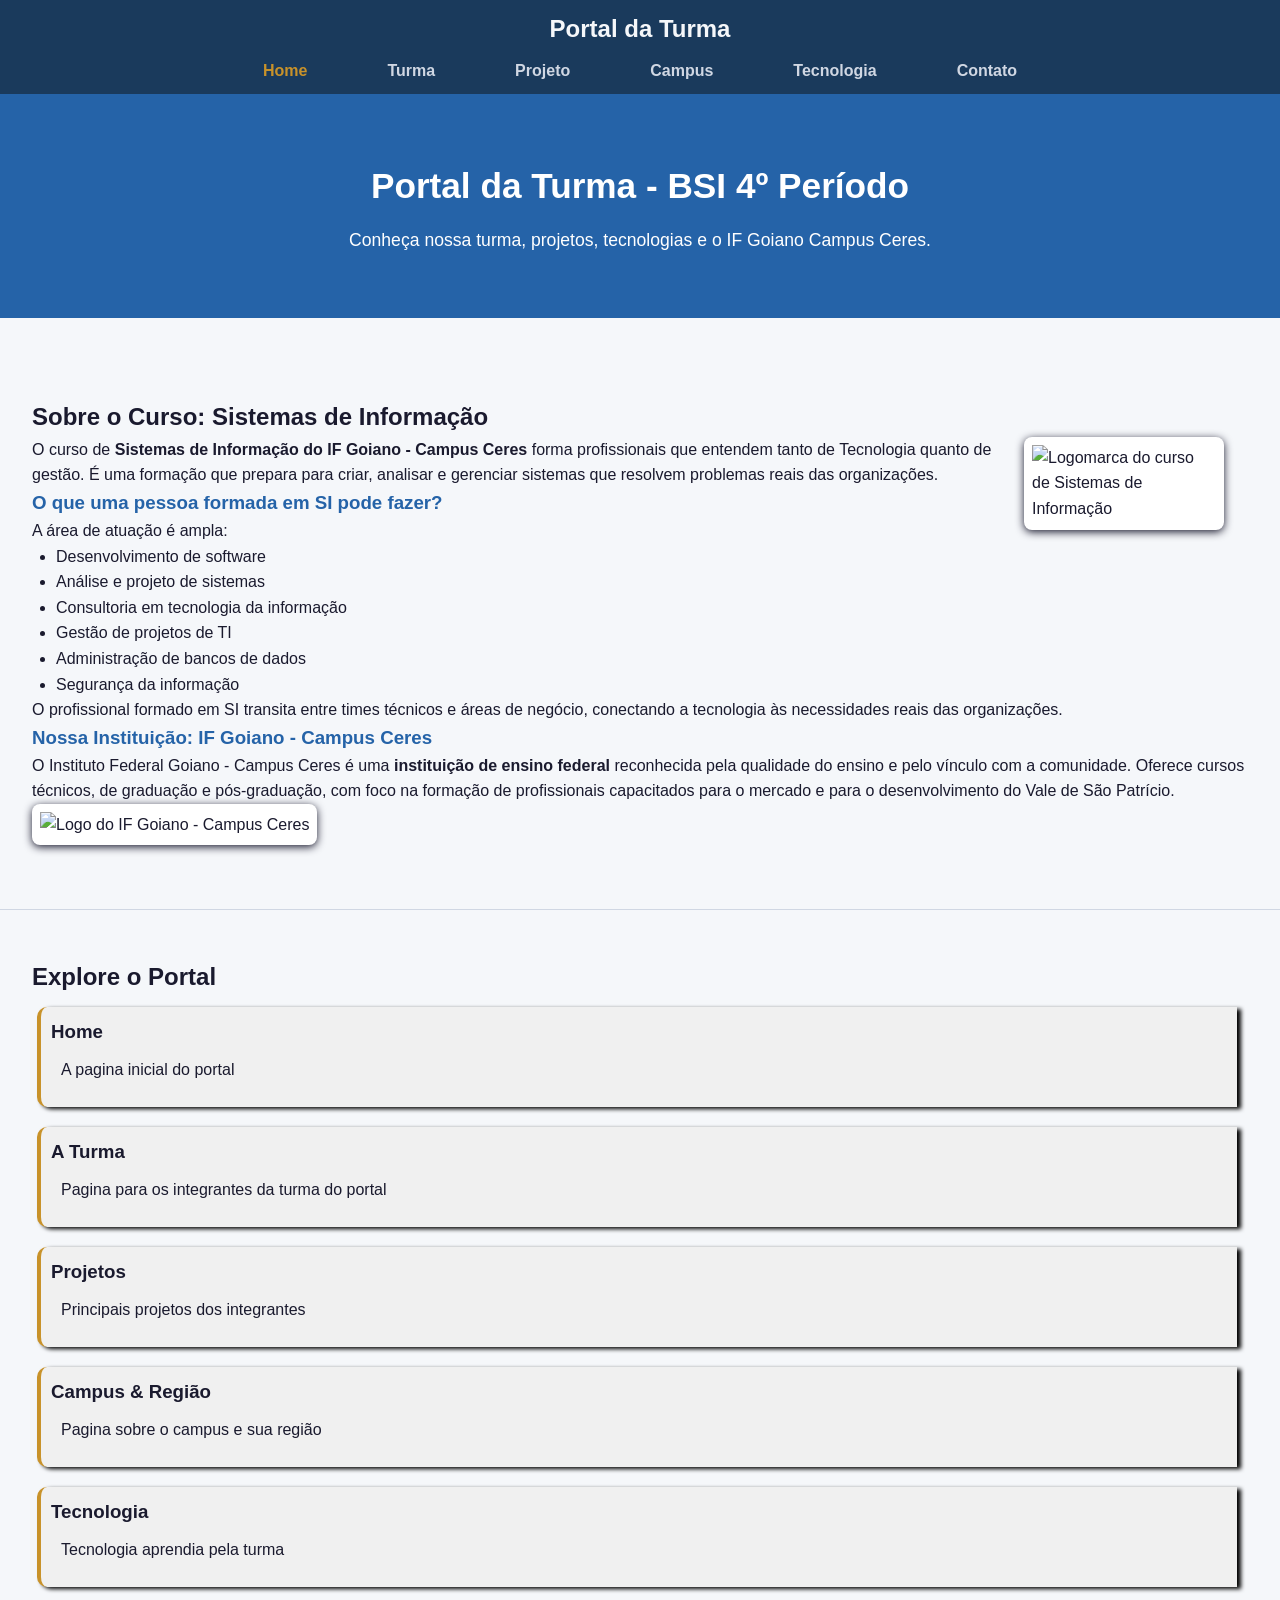
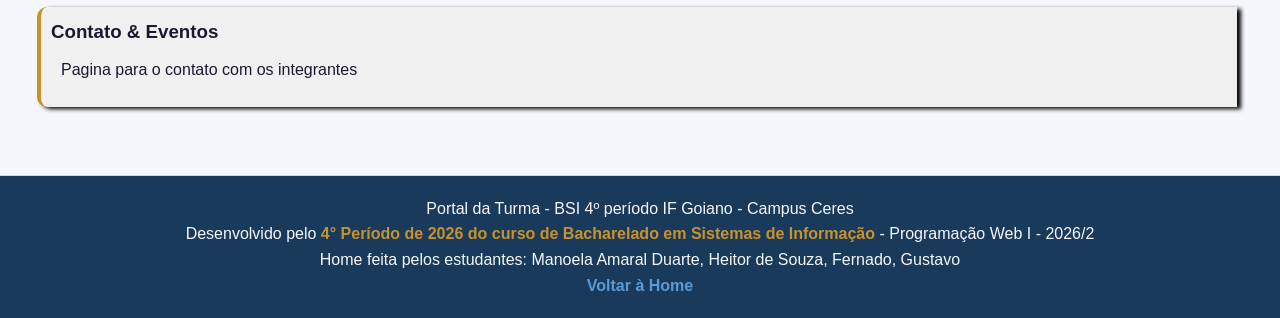
==== index.html @ 1321393a "Adicionando imagens" ====
<!DOCTYPE html>
<html lang="pt-br">
<head>
    <meta charset="UTF-8">
    <meta name="viewport" content="width=device-width, initial-scale=1.0">
    <title>Home</title>

    <link rel="preconnect" href="https://fonts.googleapis.com">

    <link href="https://fonts.googleapis.com/css2?family=Inter:wght@400;600;700&display=swap">

    <link rel="stylesheet" href="style.css">

</head>
<body>

    <main id="conteudo-principal">
    <header id="cabecalho">
        <nav id="menu-cabecalho">
            <p id="nome-cabecalho">Portal da Turma</p>
            <ul>    
                <li><a href="index.html" class="link-nav ativo">Home</a></li>
                <li><a href="turma.html" class="link-nav">Turma</a></li>
                <li><a href="projetos.html" class="link-nav">Projeto</a></li>
                <li><a href="campus.html" class="link-nav">Campus</a></li>
                <li><a href="tecnologias.html" class="link-nav">Tecnologia</a></li>
                <li><a href="contato.html" class="link-nav">Contato</a></li>
            </ul>
        </nav>
    </header>

    <section class="hero" class="secao">
    <h1>Portal da Turma - BSI 4º Período</h1>
    <h2>Conheça nossa turma, projetos, tecnologias e o IF Goiano Campus Ceres.</h2>
    </section>

    <section id="sobre-curso" class="secao">
    <h2 class="titulo-secao">Sobre o Curso: Sistemas de Informação</h2>
    <p>
    <img src="https://cin.ufpe.br/~jrbj/img/sistemas_info.png"
     alt="Logomarca do curso de Sistemas de Informação"
     class="logo-si">
        O curso de <strong>Sistemas de Informação do IF Goiano - Campus Ceres</strong> forma
        profissionais que entendem tanto de Tecnologia quanto de gestão. É uma
        formação que prepara para criar, analisar e gerenciar sistemas que resolvem
        problemas reais das organizações.
    </p>

    <h3 class="subtitulo-secao">O que uma pessoa formada em SI pode fazer?</h3>
    <p class="texto-sobre">A área de atuação é ampla:</p>
    <ul class="lista-atuacao">
        <li>Desenvolvimento de software</li>
        <li>Análise e projeto de sistemas</li>
        <li>Consultoria em tecnologia da informação</li>
        <li>Gestão de projetos de TI</li>
        <li>Administração de bancos de dados</li>
        <li>Segurança da informação</li>
    </ul>
    <p class="texto-sobre">
        O profissional formado em SI transita entre times técnicos e áreas de negócio,
        conectando a tecnologia às necessidades reais das organizações.
    </p>

    <h3 class="subtitulo-secao">Nossa Instituição: IF Goiano - Campus Ceres</h3>

    <p class="texto-sobre">
        O Instituto Federal Goiano - Campus Ceres é uma
        <strong>instituição de ensino federal</strong> reconhecida pela qualidade do
        ensino e pelo vínculo com a comunidade. Oferece cursos técnicos, de graduação
        e pós-graduação, com foco na formação de profissionais capacitados para o
        mercado e para o desenvolvimento do Vale de São Patrício.
    </p>

    <img src="https://www.ifgoiano.edu.br/home/images/REITORIA/Imagens/2017/Untitled-2.png"
     alt="Logo do IF Goiano - Campus Ceres"
     class="logo-if">
    </section>

    <!-- Cards de exploração -->
    <section id="explorar" class="secao">
        <h2>Explore o Portal</h2>

        <a href="index.html" class="link-exploracao">
            <article class="card-exploracao">
                <h3>Home</h3>
                <p>A pagina inicial do portal</p>
            </article>
        </a>
        <a href="turma.html" class="link-exploracao">
            <article class="card-exploracao">
                <h3>A Turma</h3>
                <p>Pagina para os integrantes da turma do portal</p>
            </article>
        </a>
        <a href="projetos.html" class="link-exploracao">
            <article class="card-exploracao">
                <h3>Projetos</h3>
                <p>Principais projetos dos integrantes</p>
            </article>
        </a>
        <a href="campus.html" class="link-exploracao">
            <article class="card-exploracao">
                <h3>Campus & Região</h3>
                <p>Pagina sobre o campus e sua região</p>
            </article>
        </a>
        <a href="tecnologia.html" class="link-exploracao">
            <article class="card-exploracao">
                <h3>Tecnologia</h3>
                <p>Tecnologia aprendia pela turma</p>
            </article>
        </a>
        <a href="contato.html" class="link-exploracao">
            <article class="card-exploracao">
                <h3>Contato & Eventos</h3>
                <p>Pagina para o contato com os integrantes</p>
            </article>
        </a>
    </section>
    </main>

    <footer id="rodape">
    <p>Portal da Turma - BSI 4º período  IF Goiano - Campus Ceres</p>
    <p>
        Desenvolvido pelo <strong> 4° Período de 2026 do curso de Bacharelado em Sistemas de Informação</strong>
        - Programação Web I - 2026/2
    </p>
    <p>Home feita pelos estudantes: Manoela Amaral Duarte, Heitor de Souza, Fernado, Gustavo</p>
    <a href="index.html" class="link-rodape">Voltar à Home</a>
    
    </footer>

    </body>
</html>
---- style.css ----
:root {
    --azul: #1A3A5C;
    --azul2: #2563A8;
    --azul3: #5B9BD5;
    --dourado: #C8922A;
    --fundo: #F5F7FA;
    --fundo2: #F0F0F0;
    --fundo3: #D0D7D3;
    --tinta: #1A1A2E;
    --cinza: #5A6270;
    --linha: #D0D7E3;
    --branco: #ffffff;
}

/* acho q tirar aqui */
*{
    padding: 0;
    margin: 0;
}

* {
  box-sizing: border-box;
  margin: 0;
  padding: 0;
}

body {
    font-family: "Inter", Arial, sans-serif;
    font-size: 16px;
    line-height: 1.6;
    color: var(--tinta);
    background-color: var(--fundo);
}



#cabecalho {
    background-color: var(--azul);
    padding: 10px 10px;
}

#menu-cabecalho ul{
    margin: 10px 0 0 0;
    display: flex;
    flex-wrap: wrap;
    gap: 80px;
    list-style: none;
    justify-content: center;
}

.link-nav {
    color: var(--linha);
    font-weight: bolder;
    text-decoration: none;
}

.link-nav:hover{
    color: var(--dourado);
    text-decoration: underline;
}

.link-nav.ativo {
  color: var(--dourado);
}

.link-exploracao {
    text-decoration: none;
    color: var(--tinta);
}

.card-exploracao {
    width: calc(100% - 1rem);
    height: 100px;
    margin: 10px 0 20px 5px;
    padding: 10px;
    border-left: var(--dourado) solid 4px;
    border-radius: 10px 0 0 10px;
    box-shadow: #000 4px 2px 4px;
    background-color: var(--fundo2);
}

.card-exploracao p {
    padding: 10px;
    
}

.card-exploracao:hover {
    transition: .2s;
    background-color: var(--fundo3);
    box-shadow: 0px 0px 30px 1px var(--dourado);
    word-spacing: 1px;
}

.card-exploracao:hover h3 {
    transition: .2s;
    letter-spacing: 1px;
}

.card-exploracao:hover p {
    transition: .2s;
    letter-spacing: 3px;
}
.hero {
    background-color: var(--azul2);
    color: var(--branco);
    padding: 4rem 2rem;
    margin-bottom: 2rem;
}

.hero h1 {
    text-align: center;
    font-size: 2.2rem;
}

.hero h2 {
    max-width: 800px;
    margin: 0.75rem auto 0;
    text-align: center;
    font-size: 1.1rem;
    font-weight: 400;
}

#nome-cabecalho{
    color: var(--fundo);
    text-align: center;
    text-decoration: none;
    font-size: 1.5rem;
    font-weight: 700;
}

.secao {
  padding: 3rem 2rem;                     
  border-bottom: 1px solid var(--linha);    
}

h1{
    text-align: center;
}

.subtitulo{
    color: var(--fundo);
}

.titulo-sobre{
    color: var(--azul);
}

.subtitulo-secao{
    color: var(--azul2)
}

.lista-atuacao {
  padding-left: 24px;
}

#rodape {
  background-color: var(--azul);
  color: var(--fundo);
  text-align: center;
  padding: 20px 15px;
}

#rodape strong {
  color: var(--dourado);
}

.link-rodape {
  color: var(--azul3);
  text-decoration: none;
  font-weight: 600;
}

.link-rodape:hover {
  color: var(--dourado);
  text-decoration: underline;
}

.logo-si{
  float: right;                     
  width: 200px;
  height: auto;
  margin: 0 1.5rem 1rem 0;          
  background: var(--branco);
  padding: 0.5rem;
  border-radius: 8px;
  box-shadow: 0 2px 8px var(--tinta);
}

.logo-if{
  flex-shrink: 0;                    
  width: 120px;
  height: auto;
  margin: 0 1.5rem 1rem 0;          
  background: var(--branco);
  padding: 0.5rem;
  border-radius: 8px;
  box-shadow: 0 2px 8px var(--tinta);
}
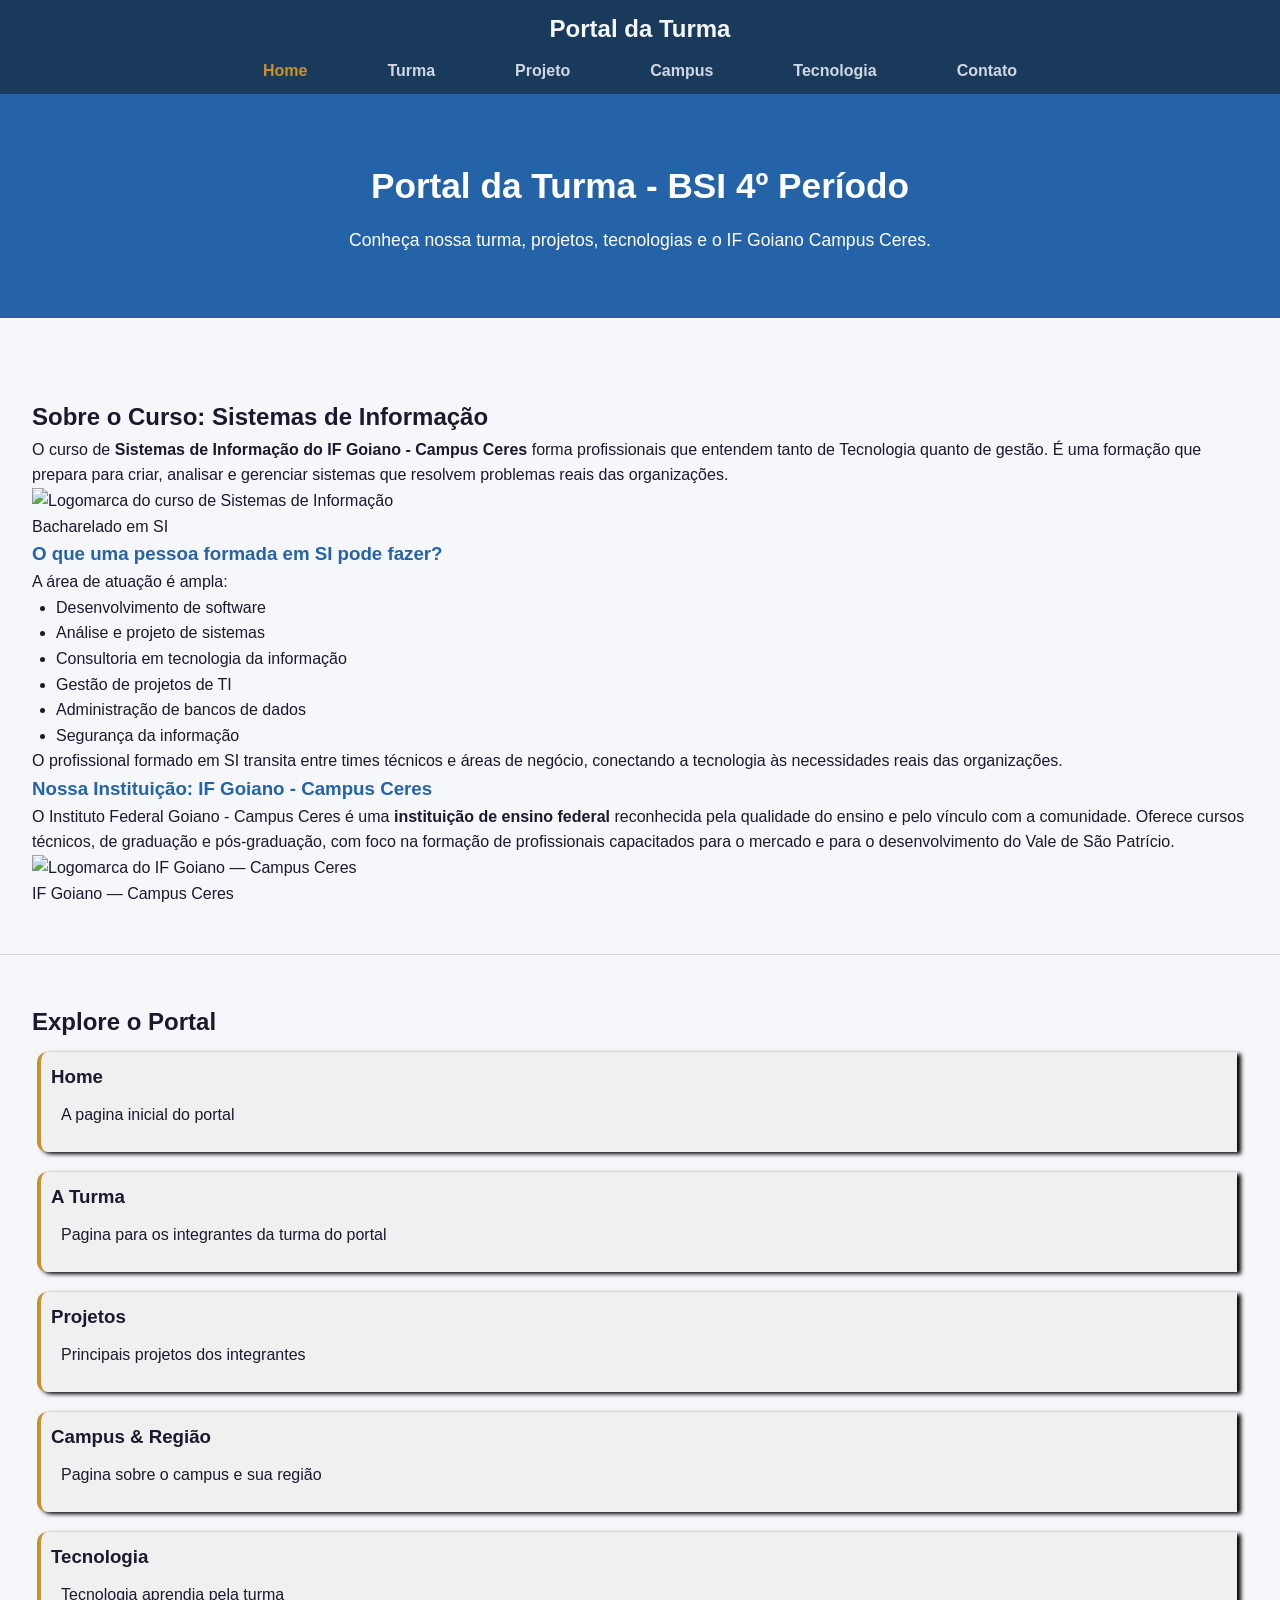
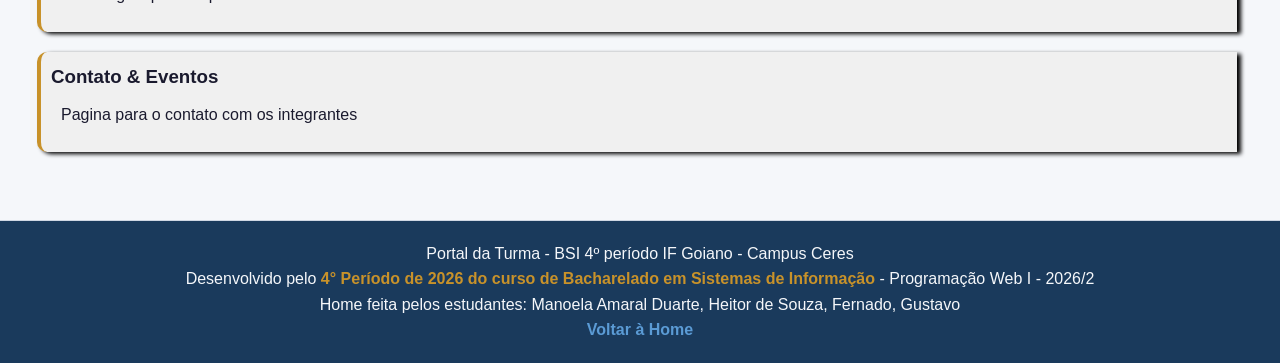
==== commit dccab91f: "article, deixando mais semantico" ====
--- a/index.html
+++ b/index.html
@@ -34,17 +34,24 @@
     <h2>Conheça nossa turma, projetos, tecnologias e o IF Goiano Campus Ceres.</h2>
     </section>
 
-    <section id="sobre-curso" class="secao">
-    <h2 class="titulo-secao">Sobre o Curso: Sistemas de Informação</h2>
-    <p>
-    <img src="https://cin.ufpe.br/~jrbj/img/sistemas_info.png"
-     alt="Logomarca do curso de Sistemas de Informação"
-     class="logo-si">
-        O curso de <strong>Sistemas de Informação do IF Goiano - Campus Ceres</strong> forma
-        profissionais que entendem tanto de Tecnologia quanto de gestão. É uma
+    <article class="bloco-sobre">
+        <section id="sobre-curso" class="secao">
+            <h2 class="titulo-secao">Sobre o Curso: Sistemas de Informação</h2>
+            <article class="texto-curso">
+            <p>
+                O curso de <strong>Sistemas de Informação do IF Goiano - Campus Ceres</strong> forma
+                profissionais que entendem tanto de Tecnologia quanto de gestão. É uma
         formação que prepara para criar, analisar e gerenciar sistemas que resolvem
         problemas reais das organizações.
     </p>
+    </article>
+
+    <figure class="figura-logo">
+      <img src="https://cin.ufpe.br/~jrbj/img/sistemas_info.png"
+           alt="Logomarca do curso de Sistemas de Informação"
+           width="200" height="120">
+      <figcaption>Bacharelado em SI</figcaption>
+    </figure>
 
     <h3 class="subtitulo-secao">O que uma pessoa formada em SI pode fazer?</h3>
     <p class="texto-sobre">A área de atuação é ampla:</p>
@@ -71,9 +78,13 @@
         mercado e para o desenvolvimento do Vale de São Patrício.
     </p>
 
-    <img src="https://www.ifgoiano.edu.br/home/images/REITORIA/Imagens/2017/Untitled-2.png"
-     alt="Logo do IF Goiano - Campus Ceres"
-     class="logo-if">
+    <figure class="figura-logo">
+        <img src="https://www.ifgoiano.edu.br/home/images/REITORIA/Imagens/2017/Untitled-2.png"
+            alt="Logomarca do IF Goiano — Campus Ceres"
+            width="120" height="175">
+        <figcaption>IF Goiano — Campus Ceres</figcaption>
+    </figure>
+
     </section>
 
     <!-- Cards de exploração -->
@@ -83,7 +94,7 @@
         <a href="index.html" class="link-exploracao">
             <article class="card-exploracao">
                 <h3>Home</h3>
-                <p>A pagina inicial do portal</p>
+                <p>A pagina inicial do portal </p>
             </article>
         </a>
         <a href="turma.html" class="link-exploracao">
--- a/style.css
+++ b/style.css
@@ -175,25 +175,5 @@
   text-decoration: underline;
 }
 
-.logo-si{
-  float: right;                     
-  width: 200px;
-  height: auto;
-  margin: 0 1.5rem 1rem 0;          
-  background: var(--branco);
-  padding: 0.5rem;
-  border-radius: 8px;
-  box-shadow: 0 2px 8px var(--tinta);
-}
 
-.logo-if{
-  flex-shrink: 0;                    
-  width: 120px;
-  height: auto;
-  margin: 0 1.5rem 1rem 0;          
-  background: var(--branco);
-  padding: 0.5rem;
-  border-radius: 8px;
-  box-shadow: 0 2px 8px var(--tinta);
-}
 
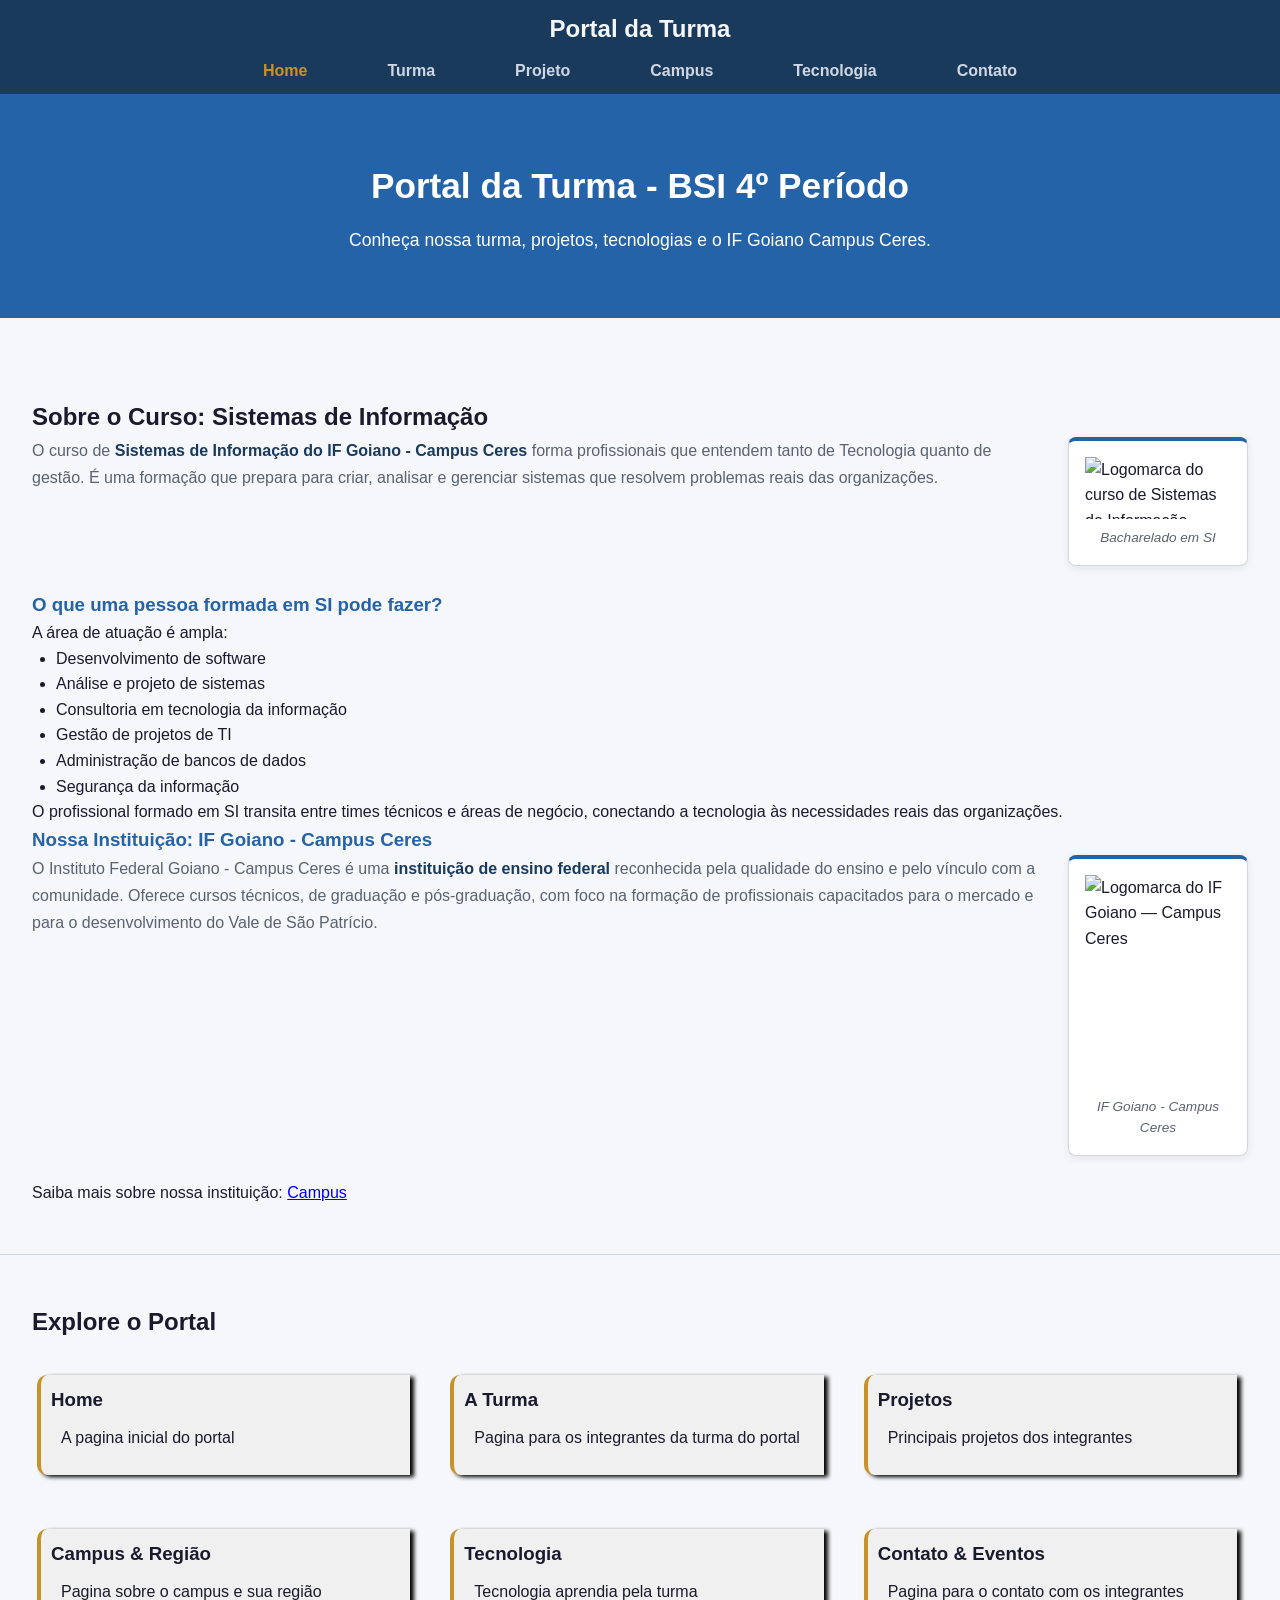
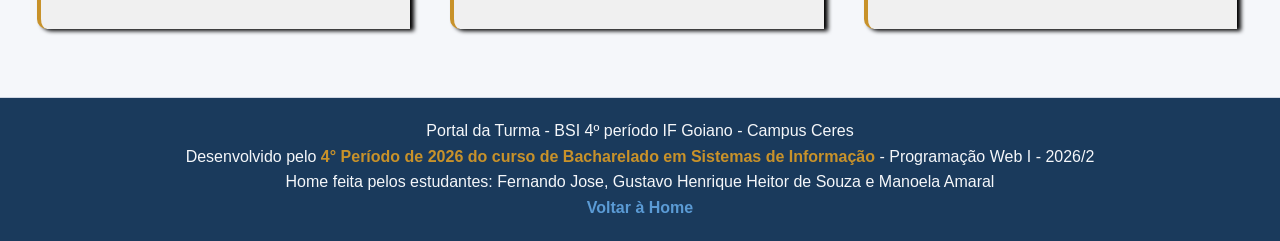
==== commit df1632f6: "Imagens na direita, footer com nossos nomes, explorar em 3 colunas" ====
--- a/index.html
+++ b/index.html
@@ -34,25 +34,25 @@
     <h2>Conheça nossa turma, projetos, tecnologias e o IF Goiano Campus Ceres.</h2>
     </section>
 
-    <article class="bloco-sobre">
-        <section id="sobre-curso" class="secao">
+        <section id="sobre-curso" class="secao">         
             <h2 class="titulo-secao">Sobre o Curso: Sistemas de Informação</h2>
+        <article class="bloco-sobre">
             <article class="texto-curso">
             <p>
                 O curso de <strong>Sistemas de Informação do IF Goiano - Campus Ceres</strong> forma
                 profissionais que entendem tanto de Tecnologia quanto de gestão. É uma
         formação que prepara para criar, analisar e gerenciar sistemas que resolvem
         problemas reais das organizações.
-    </p>
-    </article>
-
+            </p>
+            </article>
     <figure class="figura-logo">
       <img src="https://cin.ufpe.br/~jrbj/img/sistemas_info.png"
            alt="Logomarca do curso de Sistemas de Informação"
-           width="200" height="120">
+           width="350" height="150">
       <figcaption>Bacharelado em SI</figcaption>
     </figure>
-
+    </article>
+    
     <h3 class="subtitulo-secao">O que uma pessoa formada em SI pode fazer?</h3>
     <p class="texto-sobre">A área de atuação é ampla:</p>
     <ul class="lista-atuacao">
@@ -70,20 +70,26 @@
 
     <h3 class="subtitulo-secao">Nossa Instituição: IF Goiano - Campus Ceres</h3>
 
-    <p class="texto-sobre">
-        O Instituto Federal Goiano - Campus Ceres é uma
-        <strong>instituição de ensino federal</strong> reconhecida pela qualidade do
-        ensino e pelo vínculo com a comunidade. Oferece cursos técnicos, de graduação
-        e pós-graduação, com foco na formação de profissionais capacitados para o
-        mercado e para o desenvolvimento do Vale de São Patrício.
-    </p>
-
+    
+    <article class="bloco-sobre">
+        <article class="texto-curso">
+        <p class="texto-sobre">
+            O Instituto Federal Goiano - Campus Ceres é uma
+            <strong>instituição de ensino federal</strong> reconhecida pela qualidade do
+            ensino e pelo vínculo com a comunidade. Oferece cursos técnicos, de graduação
+            e pós-graduação, com foco na formação de profissionais capacitados para o
+            mercado e para o desenvolvimento do Vale de São Patrício.
+        </p>
+        </article>
     <figure class="figura-logo">
         <img src="https://www.ifgoiano.edu.br/home/images/REITORIA/Imagens/2017/Untitled-2.png"
             alt="Logomarca do IF Goiano — Campus Ceres"
             width="120" height="175">
-        <figcaption>IF Goiano — Campus Ceres</figcaption>
+        <figcaption>IF Goiano - Campus Ceres</figcaption>
     </figure>
+    </article>
+
+    <p>Saiba mais sobre nossa instituição: <a href="campus.html" target="_blank">Campus</a></p>
 
     </section>
 
@@ -136,7 +142,7 @@
         Desenvolvido pelo <strong> 4° Período de 2026 do curso de Bacharelado em Sistemas de Informação</strong>
         - Programação Web I - 2026/2
     </p>
-    <p>Home feita pelos estudantes: Manoela Amaral Duarte, Heitor de Souza, Fernado, Gustavo</p>
+    <p>Home feita pelos estudantes: Fernando Jose, Gustavo Henrique Heitor de Souza e Manoela Amaral</p>
     <a href="index.html" class="link-rodape">Voltar à Home</a>
     
     </footer>
--- a/style.css
+++ b/style.css
@@ -175,5 +175,63 @@
   text-decoration: underline;
 }
 
-
-
+.bloco-sobre {
+  display: flex;             
+  align-items: flex-start;
+  gap: 2rem;
+  margin-bottom: 1.5rem;
+}
+
+.texto-curso {
+  flex: 1;                    
+}
+
+.texto-curso p {
+  color: var(--cinza);
+  line-height: 1.7;
+  margin-bottom: 1rem;
+}
+
+.texto-curso strong {
+  color: var(--azul);
+  font-weight: 600;
+}
+
+.figura-logo {
+  flex-shrink: 0;             
+  width: 180px;              
+  margin: 0;
+  padding: 1rem;
+  background: var(--branco);
+  border: 1px solid var(--linha);
+  border-top: 4px solid var(--azul2);
+  border-radius: 8px;
+  box-shadow: 0 2px 8px rgba(26, 26, 46, 0.08);
+}
+
+.figura-logo img {
+  width: 100%;
+  height: auto;
+  display: block;
+}
+
+.figura-logo figcaption {
+  font-size: 0.85rem;
+  color: var(--cinza);
+  text-align: center;
+  margin-top: 0.5rem;
+  font-style: italic;
+}
+
+#explorar {
+  display: grid;
+  grid-template-columns: repeat(3, 1fr);   
+  gap: 1.5rem;                              
+}
+
+#explorar h2 {
+  grid-column: 1 / -1;                    
+}
+
+
+
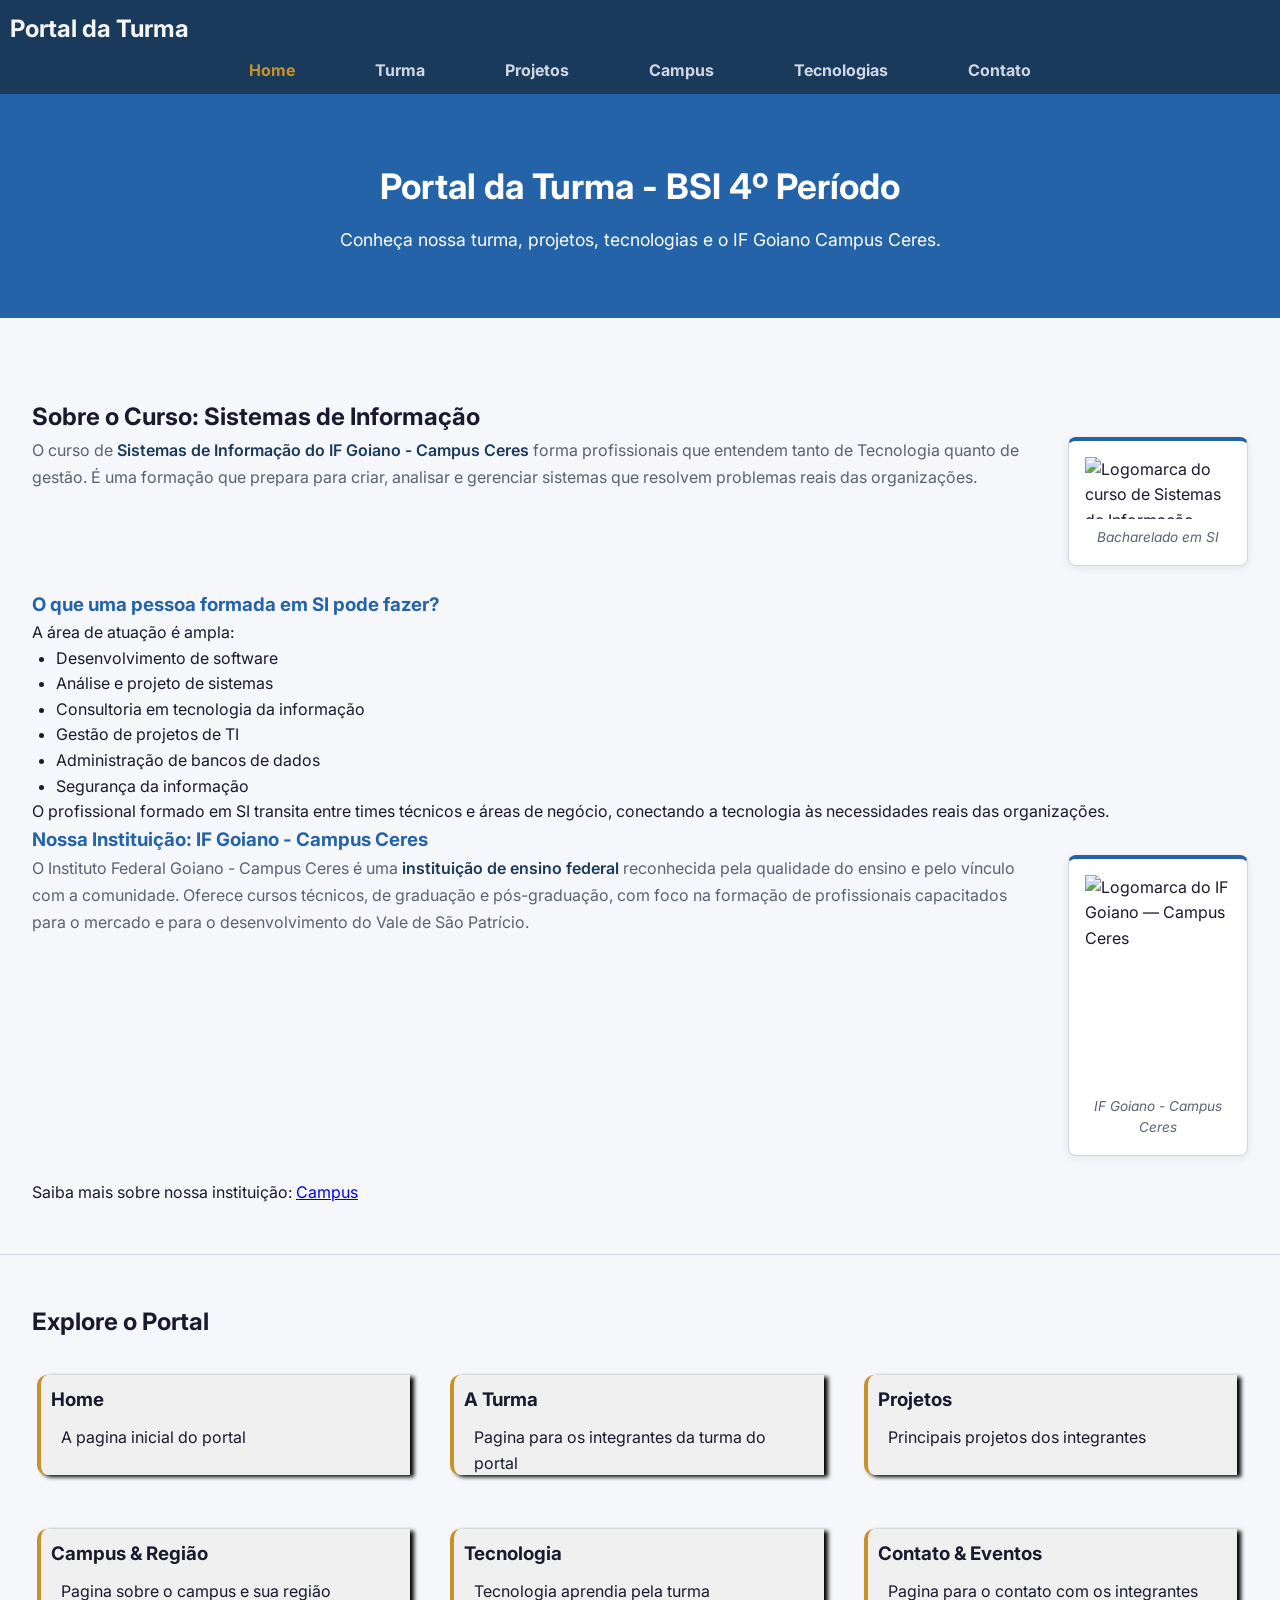
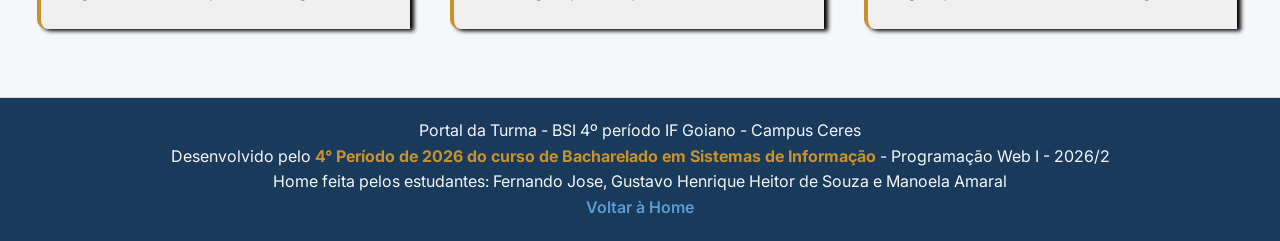
==== commit aa411756: "atualização e correção de pequenos erros no projeto html" ====
--- a/index.html
+++ b/index.html
@@ -1,151 +1,179 @@
-<!DOCTYPE html>
+<!doctype html>
 <html lang="pt-br">
-<head>
-    <meta charset="UTF-8">
-    <meta name="viewport" content="width=device-width, initial-scale=1.0">
-    <title>Home</title>
+  <head>
+    <meta charset="UTF-8" />
+    <meta name="viewport" content="width=device-width, initial-scale=1.0" />
+    <title>Home | Portal da Turma - BSI</title>
 
-    <link rel="preconnect" href="https://fonts.googleapis.com">
-
-    <link href="https://fonts.googleapis.com/css2?family=Inter:wght@400;600;700&display=swap">
-
-    <link rel="stylesheet" href="style.css">
-
-</head>
-<body>
+    <link rel="preconnect" href="https://fonts.googleapis.com" />
+    <link rel="preconnect" href="https://fonts.gstatic.com" crossorigin />
+    <link
+      rel="stylesheet"
+      href="https://fonts.googleapis.com/css2?family=Inter:wght@400;600;700&display=swap"
+    />
+    <link rel="stylesheet" href="style.css" />
+  </head>
+  <body>
+    <header id="cabecalho">
+      <nav id="menu-cabecalho" aria-label="Navegação principal">
+        <a href="index.html" id="nome-cabecalho">Portal da Turma</a>
+        <ul>
+          <li>
+            <a href="index.html" class="link-nav ativo" aria-current="page"
+              >Home</a
+            >
+          </li>
+          <li><a href="turma.html" class="link-nav">Turma</a></li>
+          <li><a href="projetos.html" class="link-nav">Projetos</a></li>
+          <li><a href="campus.html" class="link-nav">Campus</a></li>
+          <li><a href="tecnologias.html" class="link-nav">Tecnologias</a></li>
+          <li><a href="contato.html" class="link-nav">Contato</a></li>
+        </ul>
+      </nav>
+    </header>
 
     <main id="conteudo-principal">
-    <header id="cabecalho">
-        <nav id="menu-cabecalho">
-            <p id="nome-cabecalho">Portal da Turma</p>
-            <ul>    
-                <li><a href="index.html" class="link-nav ativo">Home</a></li>
-                <li><a href="turma.html" class="link-nav">Turma</a></li>
-                <li><a href="projetos.html" class="link-nav">Projeto</a></li>
-                <li><a href="campus.html" class="link-nav">Campus</a></li>
-                <li><a href="tecnologias.html" class="link-nav">Tecnologia</a></li>
-                <li><a href="contato.html" class="link-nav">Contato</a></li>
-            </ul>
-        </nav>
-    </header>
+      <section class="hero" class="secao">
+        <h1>Portal da Turma - BSI 4º Período</h1>
+        <h2>
+          Conheça nossa turma, projetos, tecnologias e o IF Goiano Campus Ceres.
+        </h2>
+      </section>
 
-    <section class="hero" class="secao">
-    <h1>Portal da Turma - BSI 4º Período</h1>
-    <h2>Conheça nossa turma, projetos, tecnologias e o IF Goiano Campus Ceres.</h2>
-    </section>
+      <section id="sobre-curso" class="secao">
+        <h2 class="titulo-secao">Sobre o Curso: Sistemas de Informação</h2>
 
-        <section id="sobre-curso" class="secao">         
-            <h2 class="titulo-secao">Sobre o Curso: Sistemas de Informação</h2>
         <article class="bloco-sobre">
-            <article class="texto-curso">
+          <article class="texto-curso">
             <p>
-                O curso de <strong>Sistemas de Informação do IF Goiano - Campus Ceres</strong> forma
-                profissionais que entendem tanto de Tecnologia quanto de gestão. É uma
-        formação que prepara para criar, analisar e gerenciar sistemas que resolvem
-        problemas reais das organizações.
+              O curso de
+              <strong
+                >Sistemas de Informação do IF Goiano - Campus Ceres</strong
+              >
+              forma profissionais que entendem tanto de Tecnologia quanto de
+              gestão. É uma formação que prepara para criar, analisar e
+              gerenciar sistemas que resolvem problemas reais das organizações.
             </p>
-            </article>
-    <figure class="figura-logo">
-      <img src="https://cin.ufpe.br/~jrbj/img/sistemas_info.png"
-           alt="Logomarca do curso de Sistemas de Informação"
-           width="350" height="150">
-      <figcaption>Bacharelado em SI</figcaption>
-    </figure>
-    </article>
-    
-    <h3 class="subtitulo-secao">O que uma pessoa formada em SI pode fazer?</h3>
-    <p class="texto-sobre">A área de atuação é ampla:</p>
-    <ul class="lista-atuacao">
-        <li>Desenvolvimento de software</li>
-        <li>Análise e projeto de sistemas</li>
-        <li>Consultoria em tecnologia da informação</li>
-        <li>Gestão de projetos de TI</li>
-        <li>Administração de bancos de dados</li>
-        <li>Segurança da informação</li>
-    </ul>
-    <p class="texto-sobre">
-        O profissional formado em SI transita entre times técnicos e áreas de negócio,
-        conectando a tecnologia às necessidades reais das organizações.
-    </p>
+          </article>
+          <figure class="figura-logo">
+            <img
+              src="https://cin.ufpe.br/~jrbj/img/sistemas_info.png"
+              alt="Logomarca do curso de Sistemas de Informação"
+              width="350"
+              height="150"
+            />
+            <figcaption>Bacharelado em SI</figcaption>
+          </figure>
+        </article>
 
-    <h3 class="subtitulo-secao">Nossa Instituição: IF Goiano - Campus Ceres</h3>
+        <h3 class="subtitulo-secao">
+          O que uma pessoa formada em SI pode fazer?
+        </h3>
+        <p class="texto-sobre">A área de atuação é ampla:</p>
+        <ul class="lista-atuacao">
+          <li>Desenvolvimento de software</li>
+          <li>Análise e projeto de sistemas</li>
+          <li>Consultoria em tecnologia da informação</li>
+          <li>Gestão de projetos de TI</li>
+          <li>Administração de bancos de dados</li>
+          <li>Segurança da informação</li>
+        </ul>
+        <p class="texto-sobre">
+          O profissional formado em SI transita entre times técnicos e áreas de
+          negócio, conectando a tecnologia às necessidades reais das
+          organizações.
+        </p>
 
-    
-    <article class="bloco-sobre">
-        <article class="texto-curso">
-        <p class="texto-sobre">
-            O Instituto Federal Goiano - Campus Ceres é uma
-            <strong>instituição de ensino federal</strong> reconhecida pela qualidade do
-            ensino e pelo vínculo com a comunidade. Oferece cursos técnicos, de graduação
-            e pós-graduação, com foco na formação de profissionais capacitados para o
-            mercado e para o desenvolvimento do Vale de São Patrício.
+        <h3 class="subtitulo-secao">
+          Nossa Instituição: IF Goiano - Campus Ceres
+        </h3>
+
+        <article class="bloco-sobre">
+          <article class="texto-curso">
+            <p class="texto-sobre">
+              O Instituto Federal Goiano - Campus Ceres é uma
+              <strong>instituição de ensino federal</strong> reconhecida pela
+              qualidade do ensino e pelo vínculo com a comunidade. Oferece
+              cursos técnicos, de graduação e pós-graduação, com foco na
+              formação de profissionais capacitados para o mercado e para o
+              desenvolvimento do Vale de São Patrício.
+            </p>
+          </article>
+          <figure class="figura-logo">
+            <img
+              src="https://www.ifgoiano.edu.br/home/images/REITORIA/Imagens/2017/Untitled-2.png"
+              alt="Logomarca do IF Goiano — Campus Ceres"
+              width="120"
+              height="175"
+            />
+            <figcaption>IF Goiano - Campus Ceres</figcaption>
+          </figure>
+        </article>
+
+        <p>
+          Saiba mais sobre nossa instituição:
+          <a href="campus.html" target="_blank">Campus</a>
         </p>
-        </article>
-    <figure class="figura-logo">
-        <img src="https://www.ifgoiano.edu.br/home/images/REITORIA/Imagens/2017/Untitled-2.png"
-            alt="Logomarca do IF Goiano — Campus Ceres"
-            width="120" height="175">
-        <figcaption>IF Goiano - Campus Ceres</figcaption>
-    </figure>
-    </article>
+      </section>
 
-    <p>Saiba mais sobre nossa instituição: <a href="campus.html" target="_blank">Campus</a></p>
-
-    </section>
-
-    <!-- Cards de exploração -->
-    <section id="explorar" class="secao">
+      <!-- Cards de exploração -->
+      <section id="explorar" class="secao">
         <h2>Explore o Portal</h2>
 
         <a href="index.html" class="link-exploracao">
-            <article class="card-exploracao">
-                <h3>Home</h3>
-                <p>A pagina inicial do portal </p>
-            </article>
+          <article class="card-exploracao">
+            <h3>Home</h3>
+            <p>A pagina inicial do portal</p>
+          </article>
         </a>
         <a href="turma.html" class="link-exploracao">
-            <article class="card-exploracao">
-                <h3>A Turma</h3>
-                <p>Pagina para os integrantes da turma do portal</p>
-            </article>
+          <article class="card-exploracao">
+            <h3>A Turma</h3>
+            <p>Pagina para os integrantes da turma do portal</p>
+          </article>
         </a>
         <a href="projetos.html" class="link-exploracao">
-            <article class="card-exploracao">
-                <h3>Projetos</h3>
-                <p>Principais projetos dos integrantes</p>
-            </article>
+          <article class="card-exploracao">
+            <h3>Projetos</h3>
+            <p>Principais projetos dos integrantes</p>
+          </article>
         </a>
         <a href="campus.html" class="link-exploracao">
-            <article class="card-exploracao">
-                <h3>Campus & Região</h3>
-                <p>Pagina sobre o campus e sua região</p>
-            </article>
+          <article class="card-exploracao">
+            <h3>Campus & Região</h3>
+            <p>Pagina sobre o campus e sua região</p>
+          </article>
         </a>
-        <a href="tecnologia.html" class="link-exploracao">
-            <article class="card-exploracao">
-                <h3>Tecnologia</h3>
-                <p>Tecnologia aprendia pela turma</p>
-            </article>
+        <a href="tecnologias.html" class="link-exploracao">
+          <article class="card-exploracao">
+            <h3>Tecnologia</h3>
+            <p>Tecnologia aprendia pela turma</p>
+          </article>
         </a>
         <a href="contato.html" class="link-exploracao">
-            <article class="card-exploracao">
-                <h3>Contato & Eventos</h3>
-                <p>Pagina para o contato com os integrantes</p>
-            </article>
+          <article class="card-exploracao">
+            <h3>Contato & Eventos</h3>
+            <p>Pagina para o contato com os integrantes</p>
+          </article>
         </a>
-    </section>
+      </section>
     </main>
 
     <footer id="rodape">
-    <p>Portal da Turma - BSI 4º período  IF Goiano - Campus Ceres</p>
-    <p>
-        Desenvolvido pelo <strong> 4° Período de 2026 do curso de Bacharelado em Sistemas de Informação</strong>
+      <p>Portal da Turma - BSI 4º período IF Goiano - Campus Ceres</p>
+      <p>
+        Desenvolvido pelo
+        <strong>
+          4° Período de 2026 do curso de Bacharelado em Sistemas de
+          Informação</strong
+        >
         - Programação Web I - 2026/2
-    </p>
-    <p>Home feita pelos estudantes: Fernando Jose, Gustavo Henrique Heitor de Souza e Manoela Amaral</p>
-    <a href="index.html" class="link-rodape">Voltar à Home</a>
-    
+      </p>
+      <p>
+        Home feita pelos estudantes: Fernando Jose, Gustavo Henrique Heitor de
+        Souza e Manoela Amaral
+      </p>
+      <a href="index.html" class="link-rodape">Voltar à Home</a>
     </footer>
-
-    </body>
-</html>+  </body>
+</html>
--- a/style.css
+++ b/style.css
@@ -1,21 +1,15 @@
 :root {
-    --azul: #1A3A5C;
-    --azul2: #2563A8;
-    --azul3: #5B9BD5;
-    --dourado: #C8922A;
-    --fundo: #F5F7FA;
-    --fundo2: #F0F0F0;
-    --fundo3: #D0D7D3;
-    --tinta: #1A1A2E;
-    --cinza: #5A6270;
-    --linha: #D0D7E3;
-    --branco: #ffffff;
-}
-
-/* acho q tirar aqui */
-*{
-    padding: 0;
-    margin: 0;
+  --azul: #1a3a5c;
+  --azul2: #2563a8;
+  --azul3: #5b9bd5;
+  --dourado: #c8922a;
+  --fundo: #f5f7fa;
+  --fundo2: #f0f0f0;
+  --fundo3: #d0d7d3;
+  --tinta: #1a1a2e;
+  --cinza: #5a6270;
+  --linha: #d0d7e3;
+  --branco: #ffffff;
 }
 
 * {
@@ -25,38 +19,36 @@
 }
 
 body {
-    font-family: "Inter", Arial, sans-serif;
-    font-size: 16px;
-    line-height: 1.6;
-    color: var(--tinta);
-    background-color: var(--fundo);
-}
-
-
+  font-family: "Inter", Arial, sans-serif;
+  font-size: 16px;
+  line-height: 1.6;
+  color: var(--tinta);
+  background-color: var(--fundo);
+}
 
 #cabecalho {
-    background-color: var(--azul);
-    padding: 10px 10px;
-}
-
-#menu-cabecalho ul{
-    margin: 10px 0 0 0;
-    display: flex;
-    flex-wrap: wrap;
-    gap: 80px;
-    list-style: none;
-    justify-content: center;
+  background-color: var(--azul);
+  padding: 10px 10px;
+}
+
+#menu-cabecalho ul {
+  margin: 10px 0 0 0;
+  display: flex;
+  flex-wrap: wrap;
+  gap: 80px;
+  list-style: none;
+  justify-content: center;
 }
 
 .link-nav {
-    color: var(--linha);
-    font-weight: bolder;
-    text-decoration: none;
-}
-
-.link-nav:hover{
-    color: var(--dourado);
-    text-decoration: underline;
+  color: var(--linha);
+  font-weight: bolder;
+  text-decoration: none;
+}
+
+.link-nav:hover {
+  color: var(--dourado);
+  text-decoration: underline;
 }
 
 .link-nav.ativo {
@@ -64,89 +56,88 @@
 }
 
 .link-exploracao {
-    text-decoration: none;
-    color: var(--tinta);
+  text-decoration: none;
+  color: var(--tinta);
 }
 
 .card-exploracao {
-    width: calc(100% - 1rem);
-    height: 100px;
-    margin: 10px 0 20px 5px;
-    padding: 10px;
-    border-left: var(--dourado) solid 4px;
-    border-radius: 10px 0 0 10px;
-    box-shadow: #000 4px 2px 4px;
-    background-color: var(--fundo2);
+  width: calc(100% - 1rem);
+  height: 100px;
+  margin: 10px 0 20px 5px;
+  padding: 10px;
+  border-left: var(--dourado) solid 4px;
+  border-radius: 10px 0 0 10px;
+  box-shadow: #000 4px 2px 4px;
+  background-color: var(--fundo2);
 }
 
 .card-exploracao p {
-    padding: 10px;
-    
+  padding: 10px;
 }
 
 .card-exploracao:hover {
-    transition: .2s;
-    background-color: var(--fundo3);
-    box-shadow: 0px 0px 30px 1px var(--dourado);
-    word-spacing: 1px;
+  transition: 0.2s;
+  background-color: var(--fundo3);
+  box-shadow: 0px 0px 30px 1px var(--dourado);
+  word-spacing: 1px;
 }
 
 .card-exploracao:hover h3 {
-    transition: .2s;
-    letter-spacing: 1px;
+  transition: 0.2s;
+  letter-spacing: 1px;
 }
 
 .card-exploracao:hover p {
-    transition: .2s;
-    letter-spacing: 3px;
+  transition: 0.2s;
+  letter-spacing: 3px;
 }
 .hero {
-    background-color: var(--azul2);
-    color: var(--branco);
-    padding: 4rem 2rem;
-    margin-bottom: 2rem;
+  background-color: var(--azul2);
+  color: var(--branco);
+  padding: 4rem 2rem;
+  margin-bottom: 2rem;
 }
 
 .hero h1 {
-    text-align: center;
-    font-size: 2.2rem;
+  text-align: center;
+  font-size: 2.2rem;
 }
 
 .hero h2 {
-    max-width: 800px;
-    margin: 0.75rem auto 0;
-    text-align: center;
-    font-size: 1.1rem;
-    font-weight: 400;
-}
-
-#nome-cabecalho{
-    color: var(--fundo);
-    text-align: center;
-    text-decoration: none;
-    font-size: 1.5rem;
-    font-weight: 700;
+  max-width: 800px;
+  margin: 0.75rem auto 0;
+  text-align: center;
+  font-size: 1.1rem;
+  font-weight: 400;
+}
+
+#nome-cabecalho {
+  color: var(--fundo);
+  text-align: center;
+  text-decoration: none;
+  font-size: 1.5rem;
+  font-weight: 700;
 }
 
 .secao {
-  padding: 3rem 2rem;                     
-  border-bottom: 1px solid var(--linha);    
-}
-
-h1{
-    text-align: center;
-}
-
-.subtitulo{
-    color: var(--fundo);
-}
-
-.titulo-sobre{
-    color: var(--azul);
-}
-
-.subtitulo-secao{
-    color: var(--azul2)
+  padding: 3rem 2rem;
+  border-bottom: 1px solid var(--linha);
+}
+
+h1 {
+  text-align: center;
+}
+
+.subtitulo {
+  color: var(--fundo);
+}
+
+.titulo-sobre {
+  color: var(--azul);
+}
+
+.subtitulo-secao {
+  color: var(--azul2);
 }
 
 .lista-atuacao {
@@ -176,14 +167,14 @@
 }
 
 .bloco-sobre {
-  display: flex;             
+  display: flex;
   align-items: flex-start;
   gap: 2rem;
   margin-bottom: 1.5rem;
 }
 
 .texto-curso {
-  flex: 1;                    
+  flex: 1;
 }
 
 .texto-curso p {
@@ -198,8 +189,8 @@
 }
 
 .figura-logo {
-  flex-shrink: 0;             
-  width: 180px;              
+  flex-shrink: 0;
+  width: 180px;
   margin: 0;
   padding: 1rem;
   background: var(--branco);
@@ -225,13 +216,10 @@
 
 #explorar {
   display: grid;
-  grid-template-columns: repeat(3, 1fr);   
-  gap: 1.5rem;                              
+  grid-template-columns: repeat(3, 1fr);
+  gap: 1.5rem;
 }
 
 #explorar h2 {
-  grid-column: 1 / -1;                    
-}
-
-
-
+  grid-column: 1 / -1;
+}
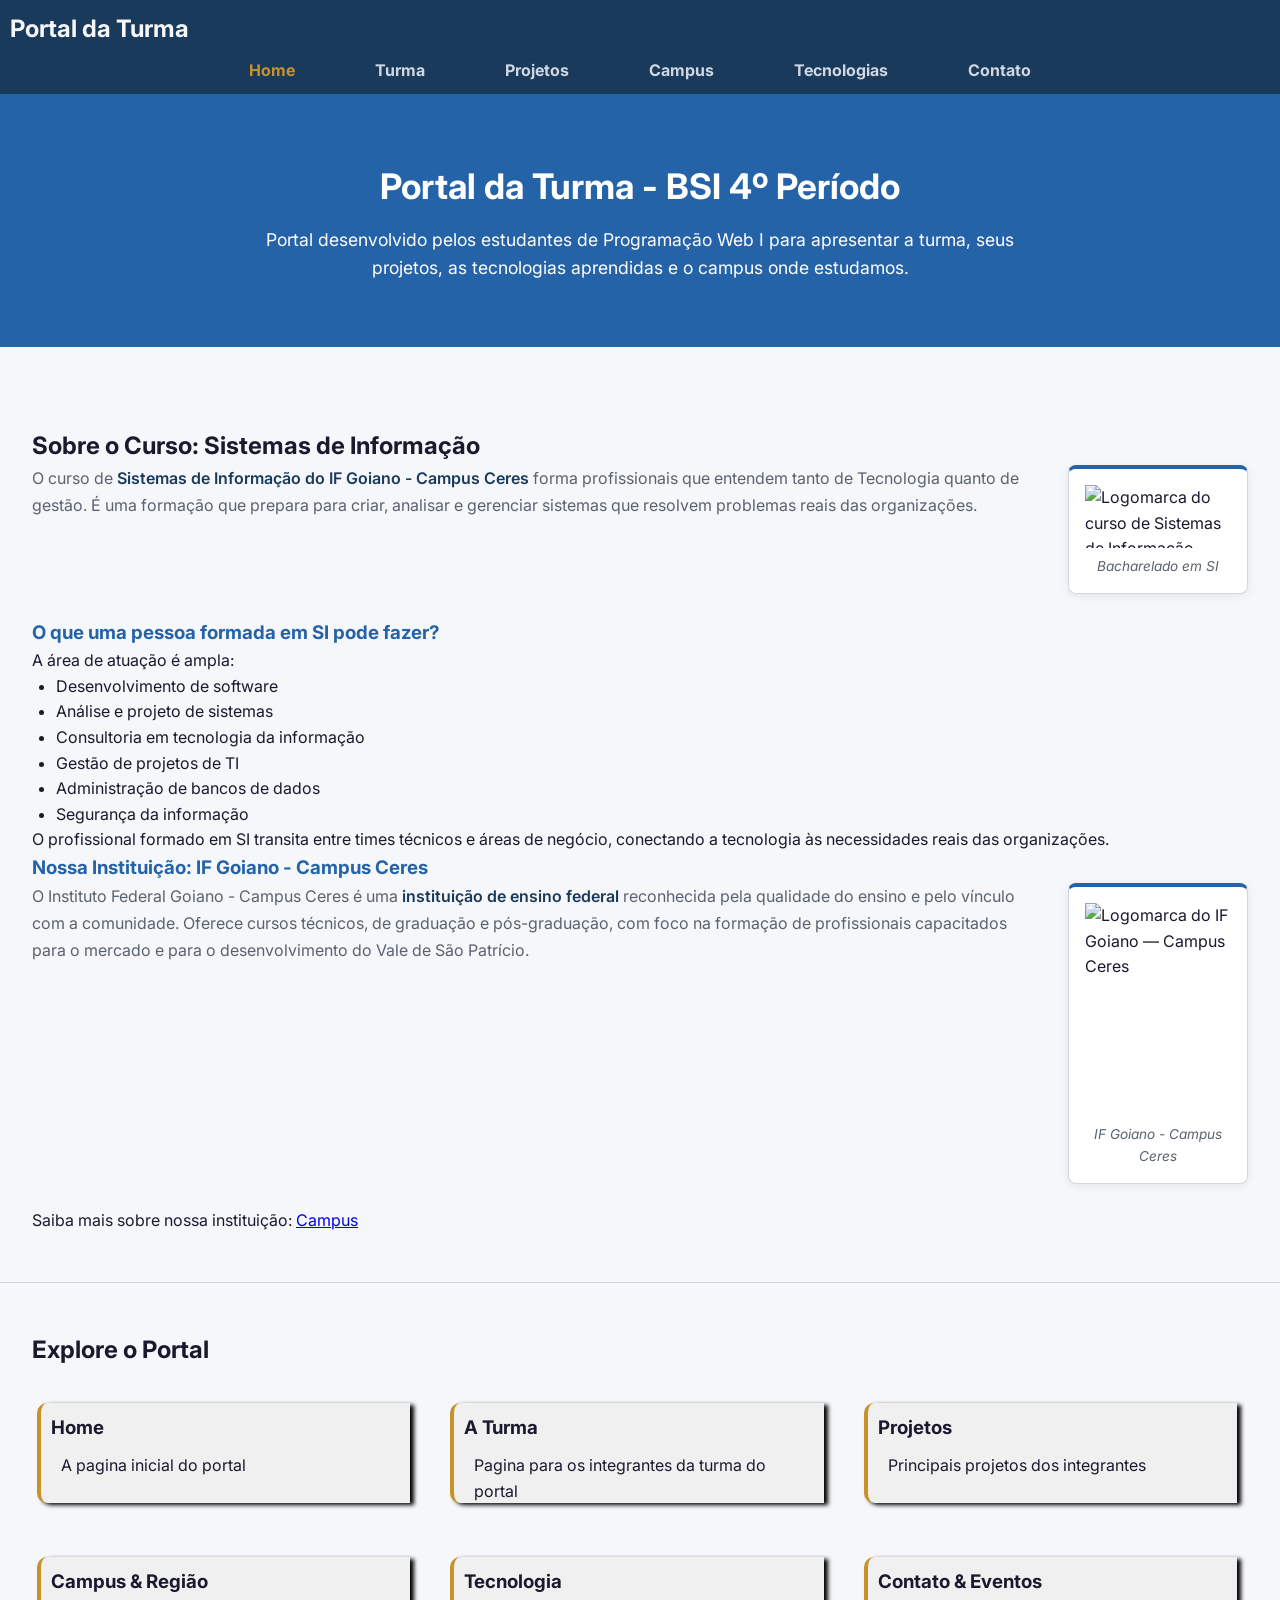
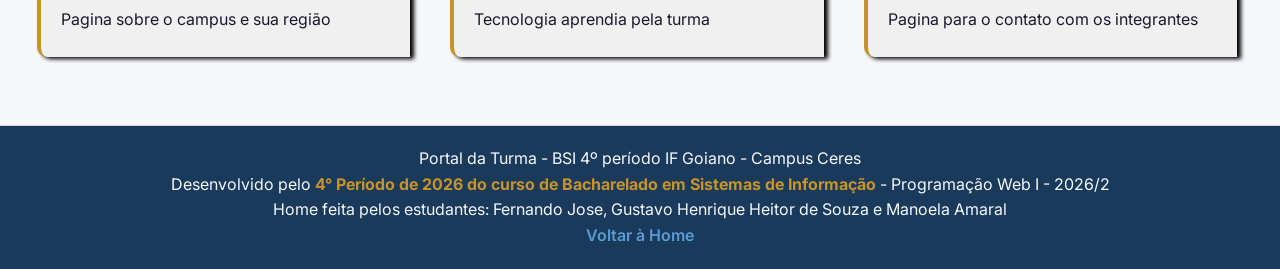
==== commit 82a2950f: "atualização so subtitulo" ====
--- a/index.html
+++ b/index.html
@@ -36,7 +36,9 @@
       <section class="hero" class="secao">
         <h1>Portal da Turma - BSI 4º Período</h1>
         <h2>
-          Conheça nossa turma, projetos, tecnologias e o IF Goiano Campus Ceres.
+          Portal desenvolvido pelos estudantes de Programação Web I para
+          apresentar a turma, seus projetos, as tecnologias aprendidas e o
+          campus onde estudamos.
         </h2>
       </section>
 
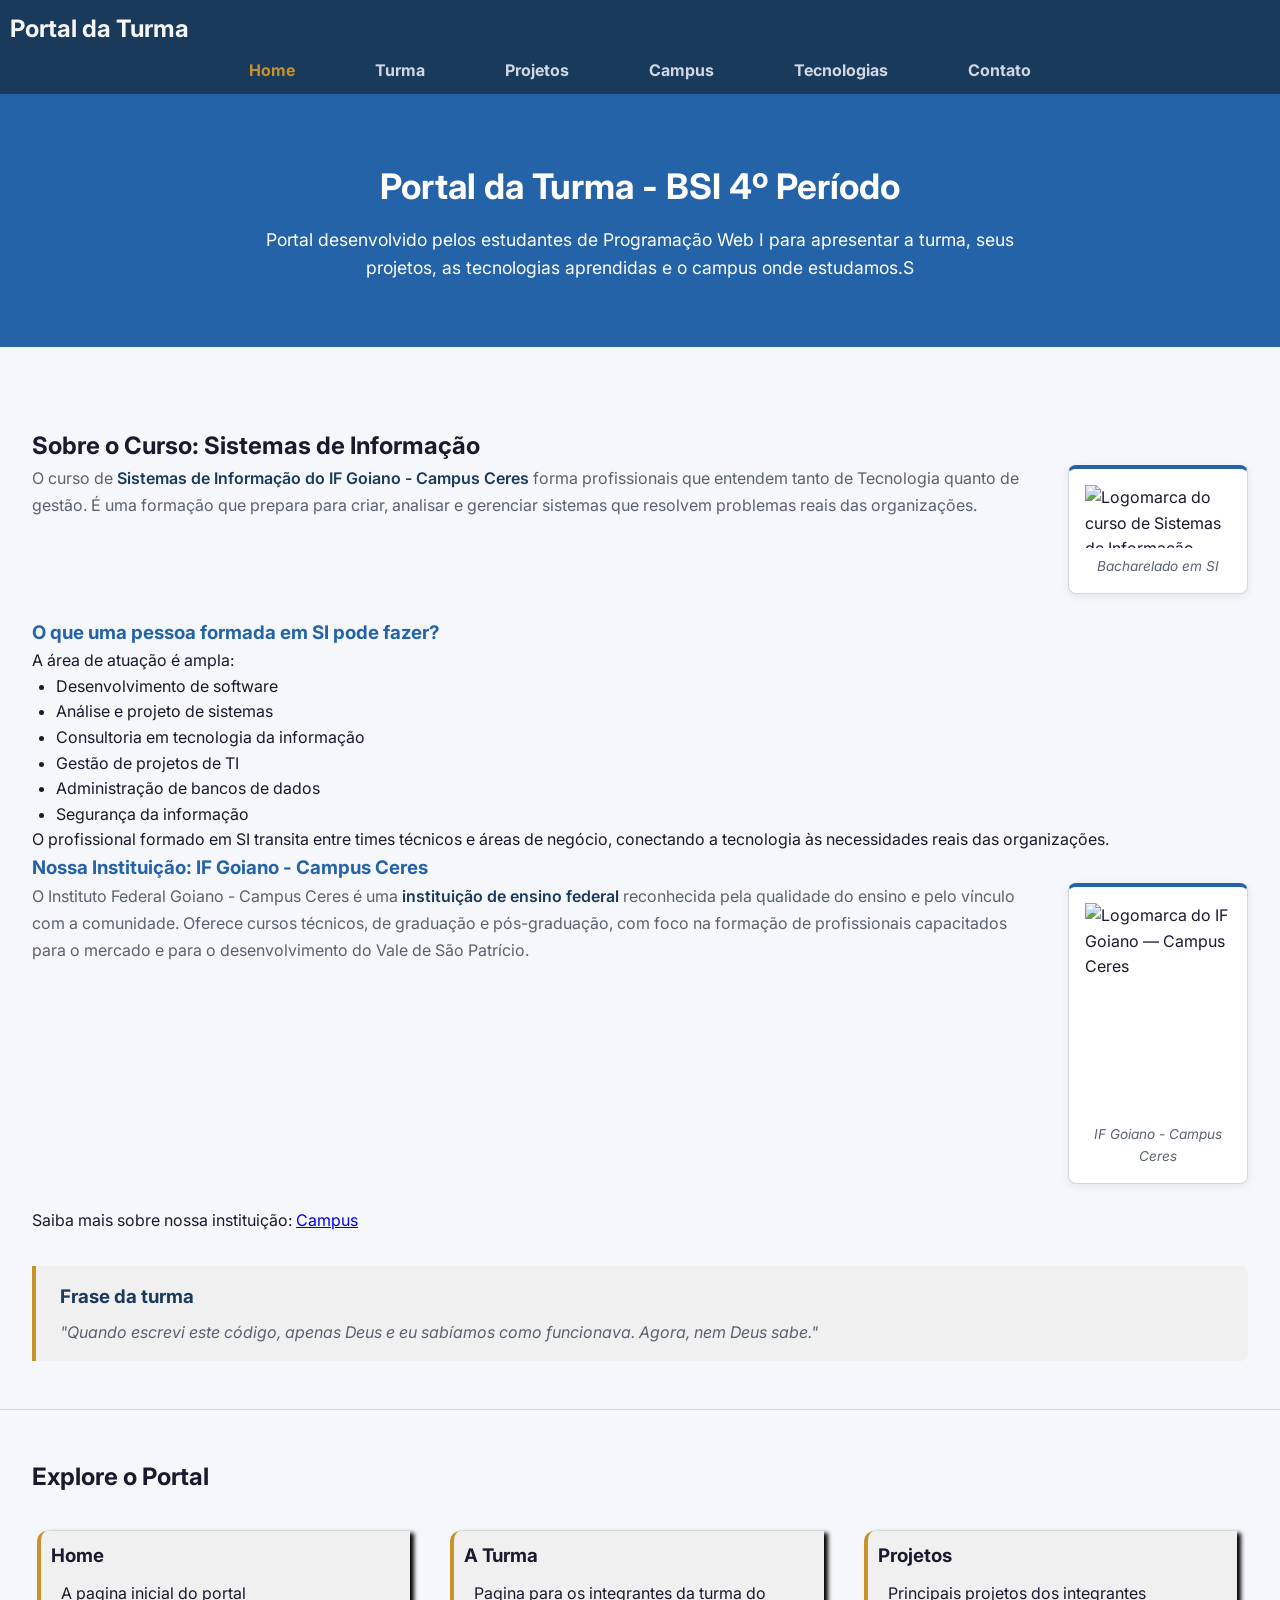
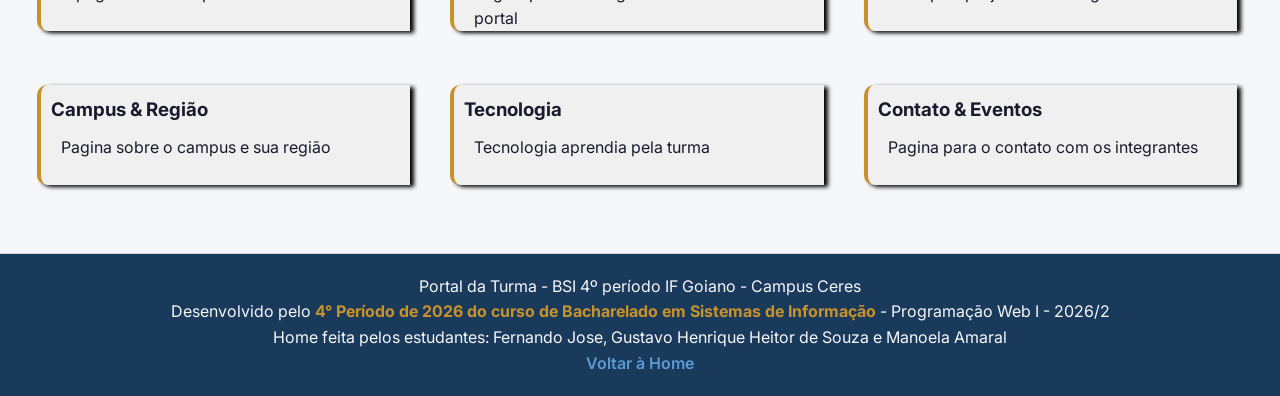
==== commit 633d80cc: "Inclusão do aside" ====
--- a/index.html
+++ b/index.html
@@ -38,7 +38,7 @@
         <h2>
           Portal desenvolvido pelos estudantes de Programação Web I para
           apresentar a turma, seus projetos, as tecnologias aprendidas e o
-          campus onde estudamos.
+          campus onde estudamos.S
         </h2>
       </section>
 
@@ -116,6 +116,14 @@
           Saiba mais sobre nossa instituição:
           <a href="campus.html" target="_blank">Campus</a>
         </p>
+
+        <aside class="aside-turma" aria-label="Frase da turma">
+          <h3>Frase da turma</h3>
+          <p>
+            "Quando escrevi este código, apenas Deus e eu sabíamos como
+            funcionava. Agora, nem Deus sabe."
+          </p>
+        </aside>
       </section>
 
       <!-- Cards de exploração -->
--- a/style.css
+++ b/style.css
@@ -223,3 +223,21 @@
 #explorar h2 {
   grid-column: 1 / -1;
 }
+
+.aside-turma {
+  margin-top: 2rem;
+  padding: 1rem 1.5rem;
+  border-left: 4px solid var(--dourado);
+  background-color: var(--fundo2);
+  border-radius: 0 8px 8px 0;
+}
+
+.aside-turma h3 {
+  color: var(--azul);
+  margin-bottom: 0.5rem;
+}
+
+.aside-turma p {
+  color: var(--cinza);
+  font-style: italic;
+}
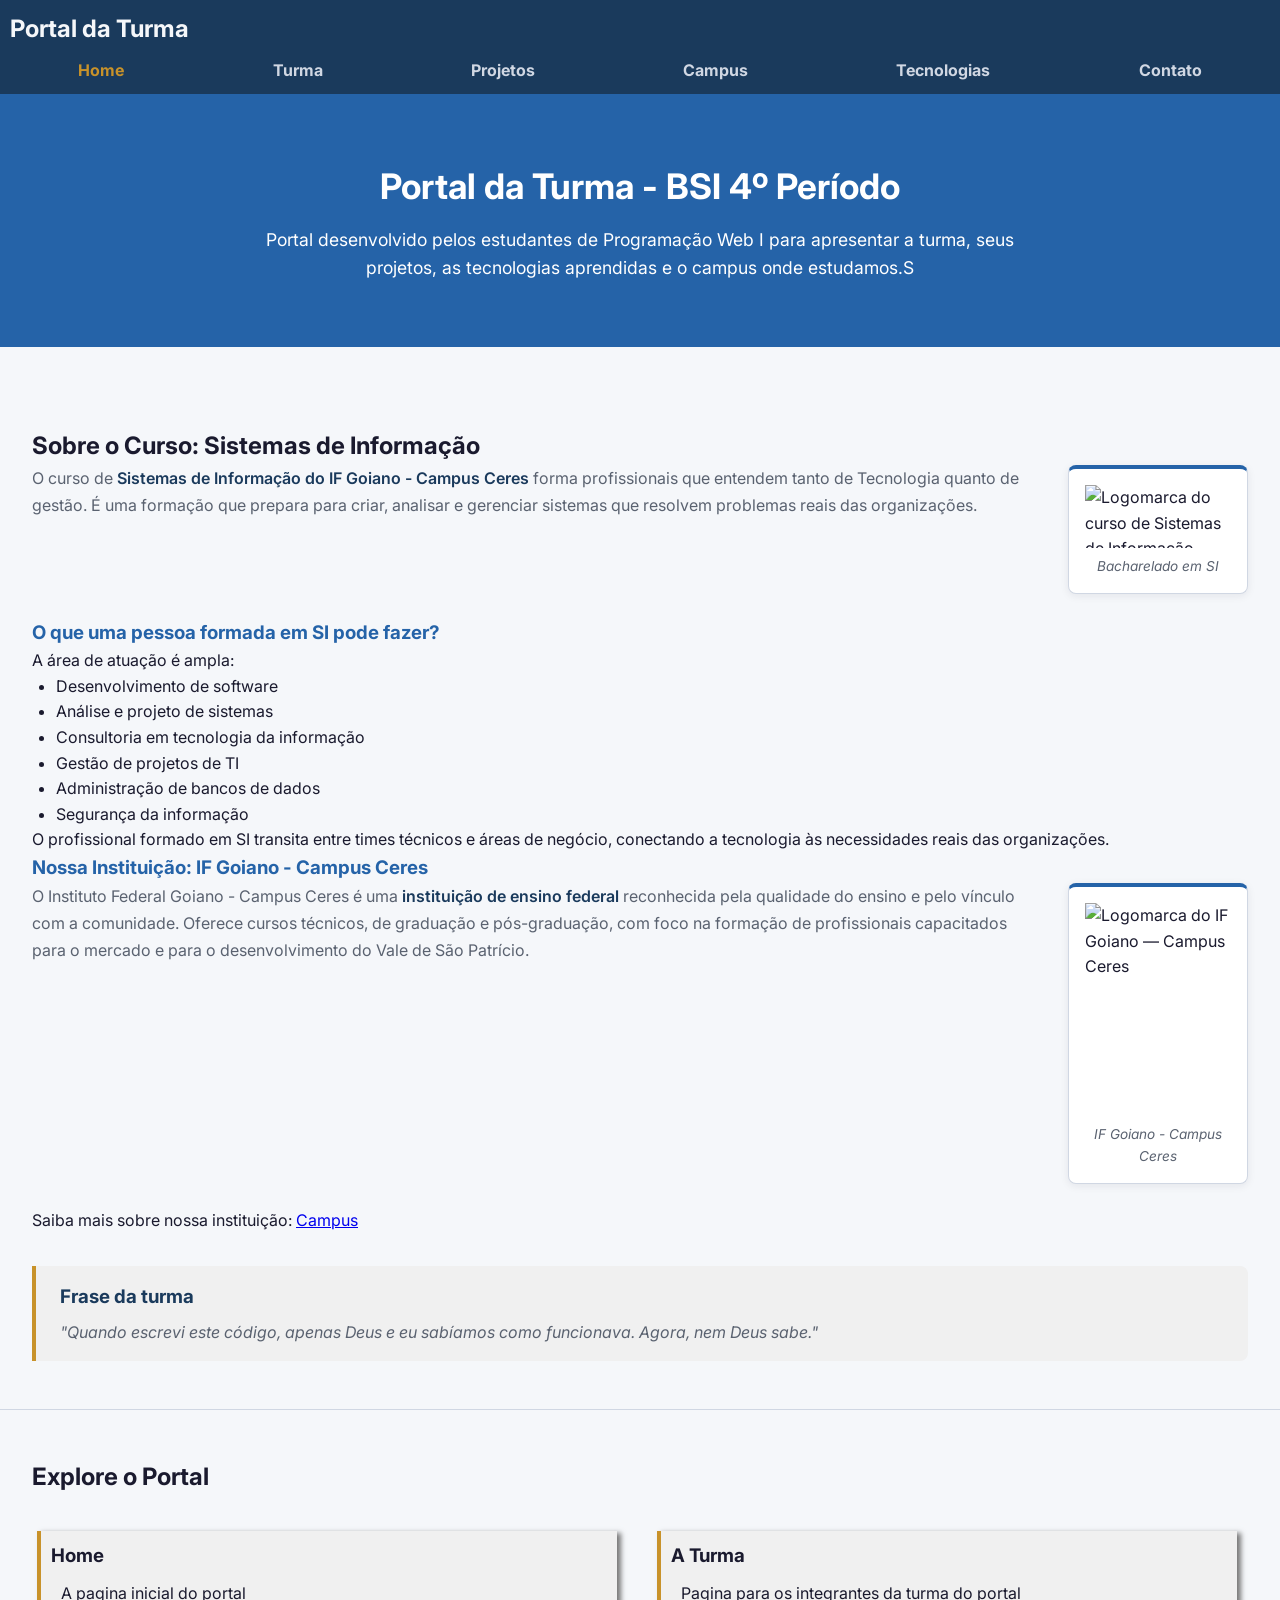
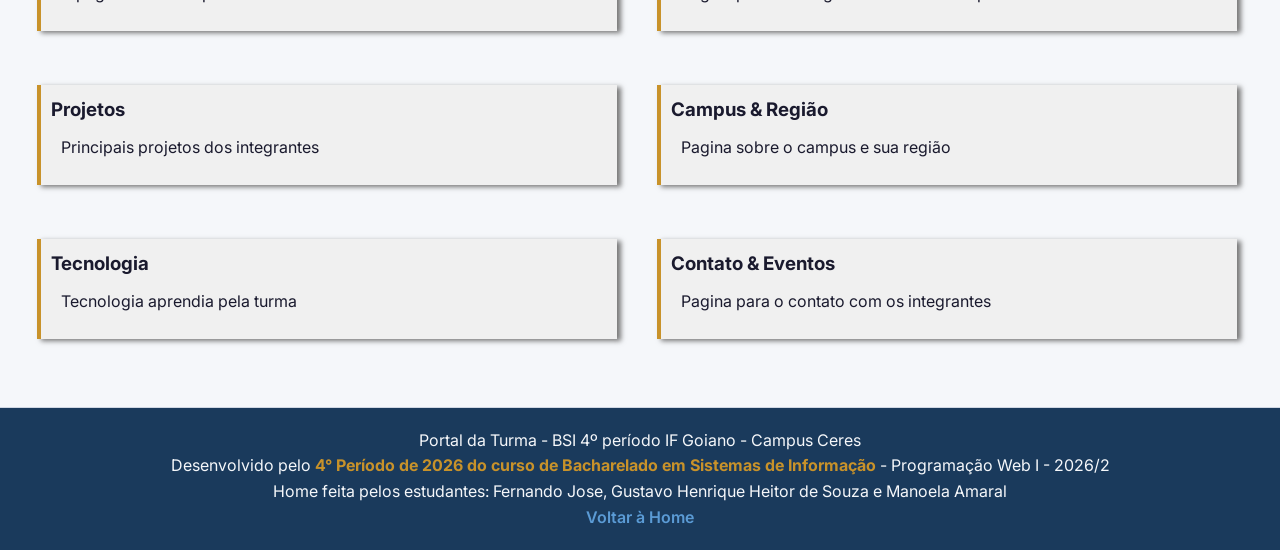
==== commit 3d3f27da: "Correção geral" ====
--- a/index.html
+++ b/index.html
@@ -7,10 +7,7 @@
 
     <link rel="preconnect" href="https://fonts.googleapis.com" />
     <link rel="preconnect" href="https://fonts.gstatic.com" crossorigin />
-    <link
-      rel="stylesheet"
-      href="https://fonts.googleapis.com/css2?family=Inter:wght@400;600;700&display=swap"
-    />
+    <link rel="stylesheet" href="https://fonts.googleapis.com/css2?family=Inter:wght@400;600;700&display=swap"/>
     <link rel="stylesheet" href="style.css" />
   </head>
   <body>
@@ -18,11 +15,7 @@
       <nav id="menu-cabecalho" aria-label="Navegação principal">
         <a href="index.html" id="nome-cabecalho">Portal da Turma</a>
         <ul>
-          <li>
-            <a href="index.html" class="link-nav ativo" aria-current="page"
-              >Home</a
-            >
-          </li>
+          <li><a href="index.html" class="link-nav ativo" aria-current="page">Home</a></li>
           <li><a href="turma.html" class="link-nav">Turma</a></li>
           <li><a href="projetos.html" class="link-nav">Projetos</a></li>
           <li><a href="campus.html" class="link-nav">Campus</a></li>
@@ -48,10 +41,8 @@
         <article class="bloco-sobre">
           <article class="texto-curso">
             <p>
-              O curso de
-              <strong
-                >Sistemas de Informação do IF Goiano - Campus Ceres</strong
-              >
+              O curso de 
+              <strong>Sistemas de Informação do IF Goiano - Campus Ceres</strong>
               forma profissionais que entendem tanto de Tecnologia quanto de
               gestão. É uma formação que prepara para criar, analisar e
               gerenciar sistemas que resolvem problemas reais das organizações.
@@ -62,8 +53,7 @@
               src="https://cin.ufpe.br/~jrbj/img/sistemas_info.png"
               alt="Logomarca do curso de Sistemas de Informação"
               width="350"
-              height="150"
-            />
+              height="150"/>
             <figcaption>Bacharelado em SI</figcaption>
           </figure>
         </article>
@@ -175,8 +165,7 @@
         Desenvolvido pelo
         <strong>
           4° Período de 2026 do curso de Bacharelado em Sistemas de
-          Informação</strong
-        >
+          Informação</strong>
         - Programação Web I - 2026/2
       </p>
       <p>
--- a/style.css
+++ b/style.css
@@ -29,6 +29,7 @@
 #cabecalho {
   background-color: var(--azul);
   padding: 10px 10px;
+  width: 100%;
 }
 
 #menu-cabecalho ul {
@@ -37,7 +38,7 @@
   flex-wrap: wrap;
   gap: 80px;
   list-style: none;
-  justify-content: center;
+  justify-content: space-evenly;
 }
 
 .link-nav {
@@ -66,8 +67,7 @@
   margin: 10px 0 20px 5px;
   padding: 10px;
   border-left: var(--dourado) solid 4px;
-  border-radius: 10px 0 0 10px;
-  box-shadow: #000 4px 2px 4px;
+  box-shadow: #777 4px 2px 5px;
   background-color: var(--fundo2);
 }
 
@@ -77,19 +77,21 @@
 
 .card-exploracao:hover {
   transition: 0.2s;
-  background-color: var(--fundo3);
-  box-shadow: 0px 0px 30px 1px var(--dourado);
+  background: #5B9BD5;
+  border-left: var(--azul3) solid 4px;
+  background: linear-gradient(112deg, rgba(91, 155, 213, 1) 0%, rgba(37, 99, 168, 1) 51%, rgba(26, 58, 92, 1) 100%);
+  box-shadow: 0px 0px 30px 1px var(--azul3);
   word-spacing: 1px;
 }
 
 .card-exploracao:hover h3 {
   transition: 0.2s;
-  letter-spacing: 1px;
+  letter-spacing: .5px;
 }
 
 .card-exploracao:hover p {
   transition: 0.2s;
-  letter-spacing: 3px;
+  letter-spacing: 1px;
 }
 .hero {
   background-color: var(--azul2);
@@ -216,7 +218,7 @@
 
 #explorar {
   display: grid;
-  grid-template-columns: repeat(3, 1fr);
+  grid-template-columns: repeat(2, 1fr);
   gap: 1.5rem;
 }
 
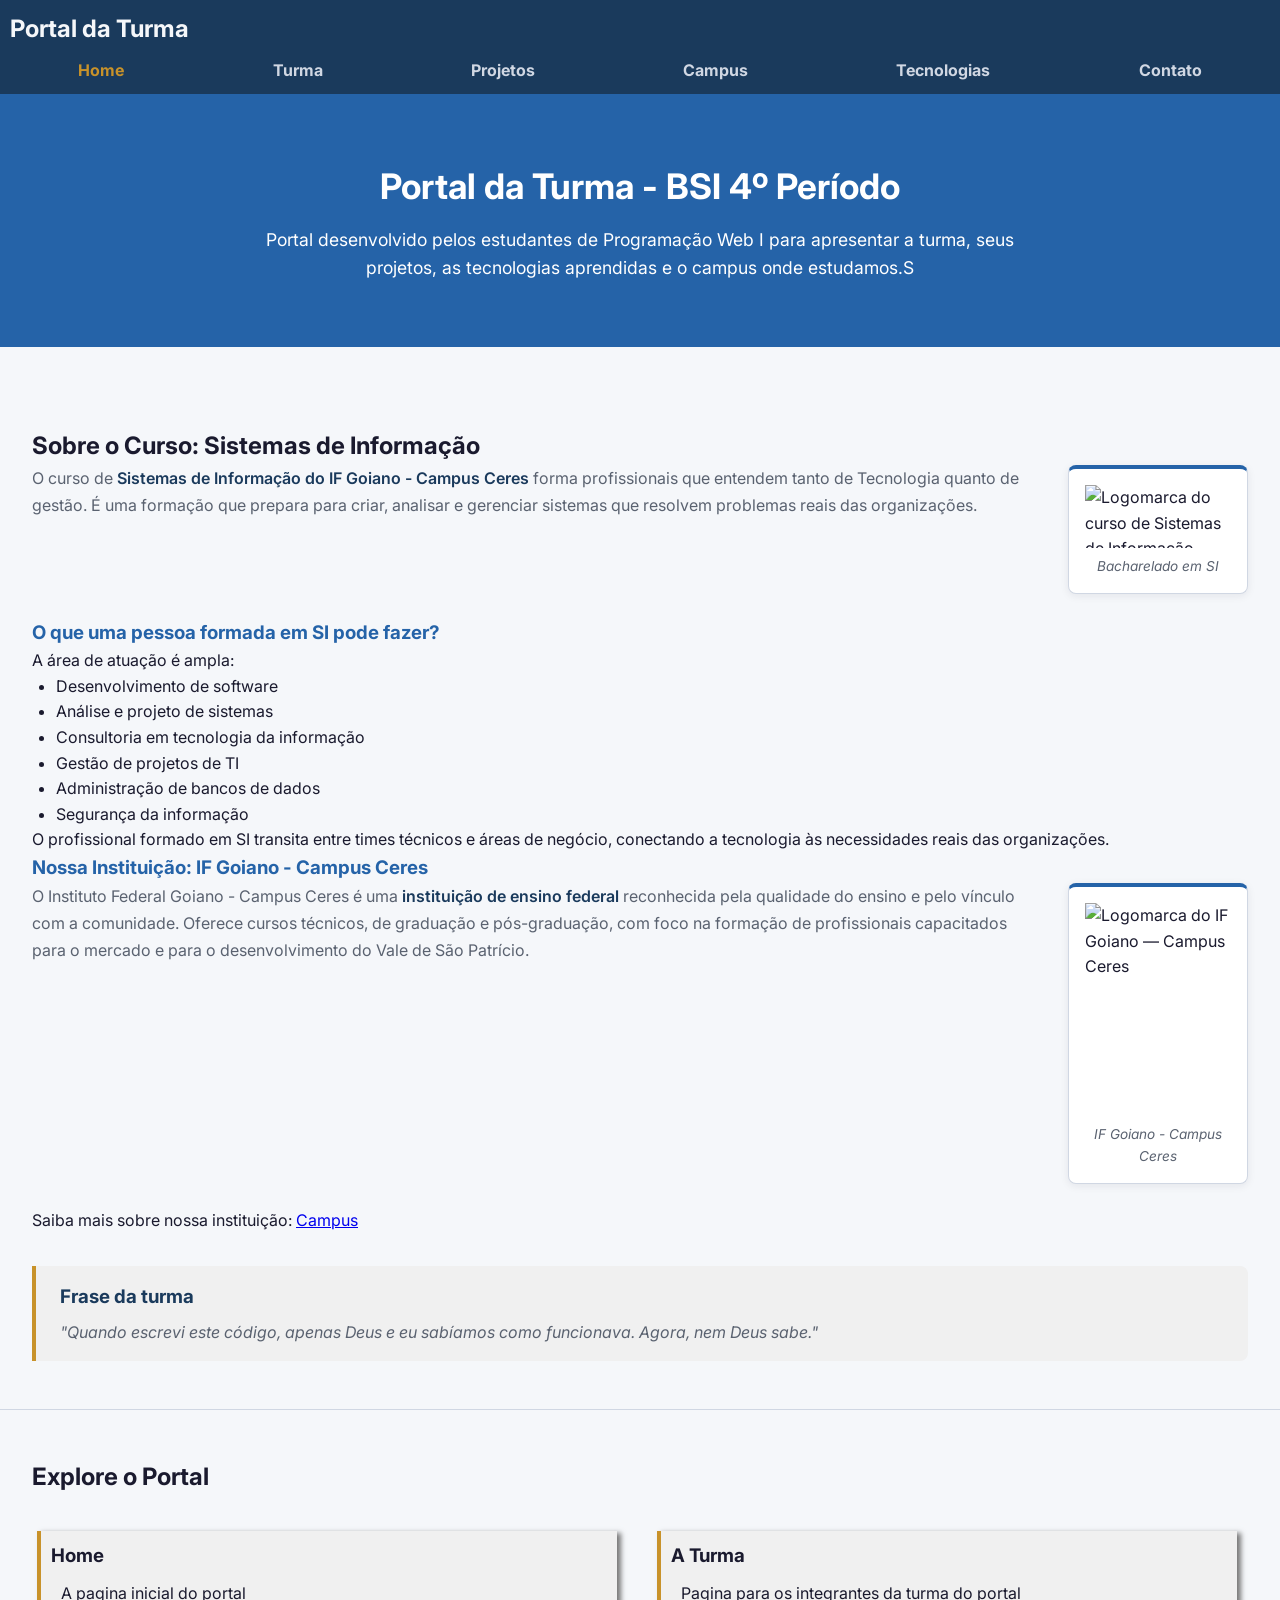
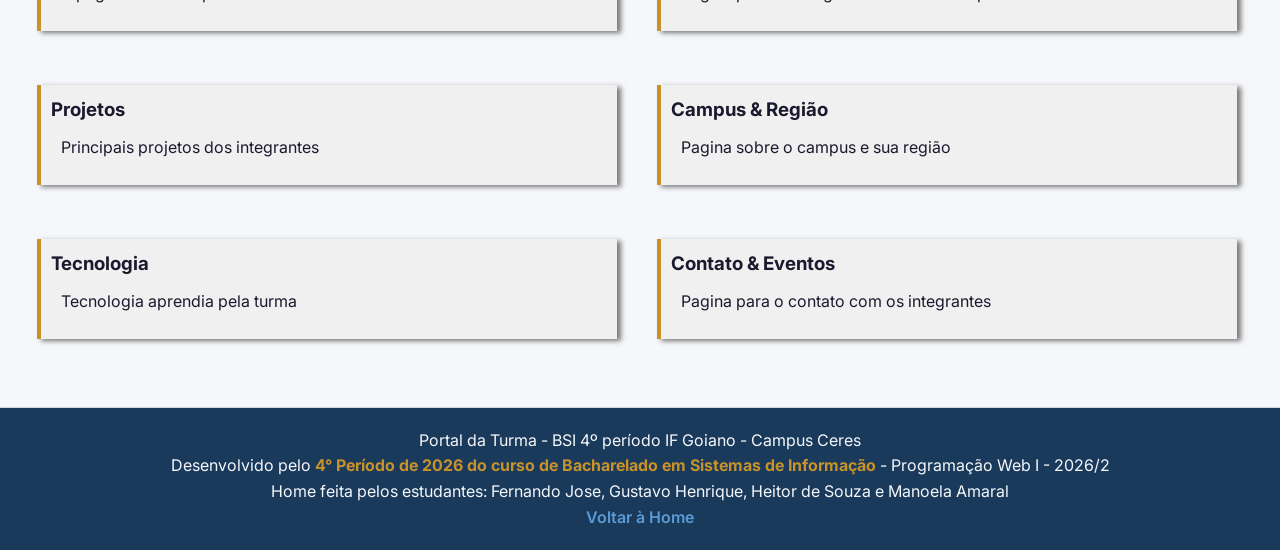
==== commit fea5f828: "," ====
--- a/index.html
+++ b/index.html
@@ -169,7 +169,7 @@
         - Programação Web I - 2026/2
       </p>
       <p>
-        Home feita pelos estudantes: Fernando Jose, Gustavo Henrique Heitor de
+        Home feita pelos estudantes: Fernando Jose, Gustavo Henrique, Heitor de
         Souza e Manoela Amaral
       </p>
       <a href="index.html" class="link-rodape">Voltar à Home</a>
